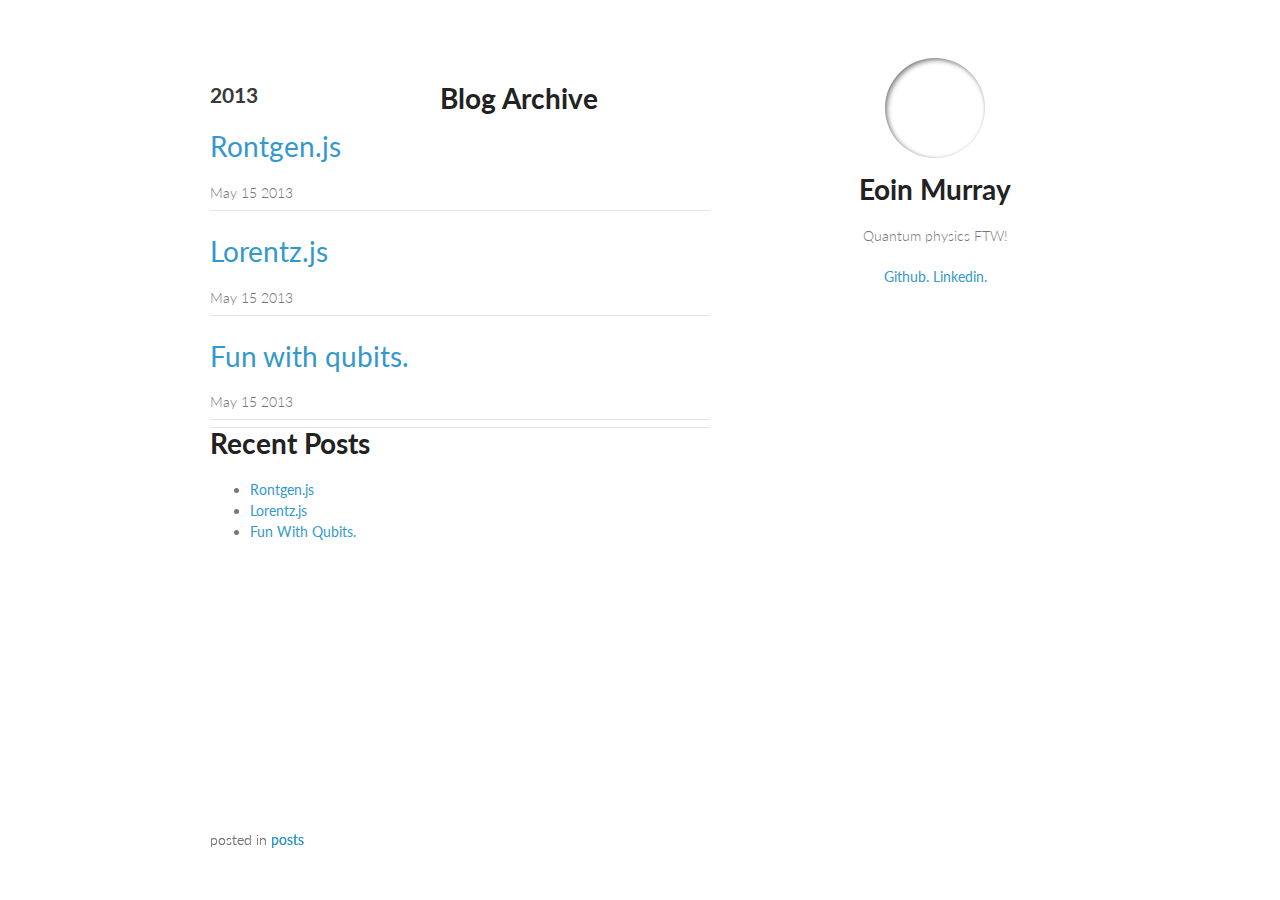
==== blog/archives/index.html @ ecfa46cd "Site updated at 2013-05-15 20:58:39 UTC" ====
<!DOCTYPE html>
<!--[if IEMobile 7 ]><html class="no-js iem7"><![endif]-->
<!--[if lt IE 9]><html class="no-js lte-ie8"><![endif]-->
<!--[if (gt IE 8)|(gt IEMobile 7)|!(IEMobile)|!(IE)]><!--><html class="no-js" lang="en"><!--<![endif]-->
<head>
  <meta charset="utf-8">
  <title>Blog Archive - Eoin Murray</title>
  <meta name="author" content="Eoin Murray">

  
  <meta name="description" content="Blog Archive 2013 Rontgen.js
May 15 2013 Lorentz.js
May 15 2013 posted in posts Fun with qubits.
May 15 2013 posted in posts Recent Posts Rontgen.js &hellip;">
  

  <!-- http://t.co/dKP3o1e -->
  <meta name="HandheldFriendly" content="True">
  <meta name="MobileOptimized" content="320">
  <meta name="viewport" content="width=device-width, initial-scale=1">

  
  <link rel="canonical" href="http://eoinmurray.github.io/blog/archives">
  <link href="/favicon.png" rel="icon">
  <link href="/stylesheets/screen.css" media="screen, projection" rel="stylesheet" type="text/css">
  <link href="/atom.xml" rel="alternate" title="Eoin Murray" type="application/atom+xml">
  <script src="/javascripts/modernizr-2.0.js"></script>
  <script src="//ajax.googleapis.com/ajax/libs/jquery/1.9.1/jquery.min.js"></script>
  <script>!window.jQuery && document.write(unescape('%3Cscript src="./javascripts/lib/jquery.min.js"%3E%3C/script%3E'))</script>
  <script src="/javascripts/octopress.js" type="text/javascript"></script>
  <!--Fonts from Google"s Web font directory at http://google.com/webfonts -->
<link href="http://fonts.googleapis.com/css?family=PT+Serif:regular,italic,bold,bolditalic" rel="stylesheet" type="text/css">
<link href="http://fonts.googleapis.com/css?family=PT+Sans:regular,italic,bold,bolditalic" rel="stylesheet" type="text/css">

  

    <script type="text/x-mathjax-config">
    MathJax.Hub.Config({
    tex2jax: {inlineMath: [['$','$'], ['\\(','\\)']]}
    });
    </script>
    <script type="text/javascript" src="http://cdn.mathjax.org/mathjax/latest/MathJax.js?config=TeX-AMS-MML_HTMLorMML"></script>
</head>

<body>
    <div class="wrapper">

        <header>
            <a href="/"><div class="profile"></div></a>
            <h1 class="text-center">Eoin Murray</h1>
            <p class="text-center">Quantum physics FTW!</p>
            <p class="text-center">
              <a href="http://github.com/eoinmurray">Github.</a>
              <a href="http://linkedin.com/in/eoinm/">Linkedin.</a>
            <p>
        </header>

        <section>
            <div>
<article role="article">
  
  <header>
    <h1 class="entry-title">Blog Archive</h1>
    
  </header>
  
  <div id="blog-archives">



  
  <h2>2013</h2>

<article>
  
<h1><a href="/blog/2013/05/15/rontgen-dot-js/">Rontgen.js</a></h1>
<time datetime="2013-05-15T11:30:00+01:00" pubdate><span class='month'>May</span> <span class='day'>15</span> <span class='year'>2013</span></time>


</article>



<article>
  
<h1><a href="/blog/2013/05/15/simulations/">Lorentz.js</a></h1>
<time datetime="2013-05-15T00:00:00+01:00" pubdate><span class='month'>May</span> <span class='day'>15</span> <span class='year'>2013</span></time>

<footer>
  <span class="categories">posted in <a class='category' href='/blog/categories/posts/'>posts</a></span>
</footer>


</article>



<article>
  
<h1><a href="/blog/2013/05/15/quantum-dots/">Fun with qubits.</a></h1>
<time datetime="2013-05-15T00:00:00+01:00" pubdate><span class='month'>May</span> <span class='day'>15</span> <span class='year'>2013</span></time>

<footer>
  <span class="categories">posted in <a class='category' href='/blog/categories/posts/'>posts</a></span>
</footer>


</article>

</div>

  
</article>

</div>

<aside class="sidebar">
  
    <section>
  <h1>Recent Posts</h1>
  <ul id="recent_posts">
    
      <li class="post">
        <a href="/blog/2013/05/15/rontgen-dot-js/">Rontgen.js</a>
      </li>
    
      <li class="post">
        <a href="/blog/2013/05/15/simulations/">Lorentz.js</a>
      </li>
    
      <li class="post">
        <a href="/blog/2013/05/15/quantum-dots/">Fun With Qubits.</a>
      </li>
    
  </ul>
</section>





  
</aside>


        </section>
    </div>
</body>
</html>
---- stylesheets/screen.css ----
@import url(https://fonts.googleapis.com/css?family=Lato:300italic,700italic,300,700);

body {
  padding:50px;
  font:14px/1.5 Lato, "Helvetica Neue", Helvetica, Arial, sans-serif;
  color:#777;
  font-weight:300;
}

h1, h2, h3, h4, h5, h6 {
  color:#222;
  margin:0 0 20px;
}

p, ul, ol, table, pre, dl {
  margin:0 0 20px;
}

h1, h2, h3 {
  line-height:1.1;
}

h1 {
  font-size:28px;
}

h2 {
  color:#393939;
}

h3, h4, h5, h6 {
  color:#494949;
}

a {
  color:#39c;
  font-weight:400;
  text-decoration:none;
}

a:hover {
  color:#069;
}

a small {
  font-size:11px;
  color:#777;
  margin-top:-0.6em;
  display:block;
}

a:hover small {
  color:#777;
}

.wrapper {
  width:860px;
  margin:0 auto;
}

blockquote {
  border-left:1px solid #e5e5e5;
  margin:0;
  padding:0 0 0 20px;
  font-style:italic;
}

code, pre {
  font-family:Monaco, Bitstream Vera Sans Mono, Lucida Console, Terminal;
  color:#333;
  font-size:12px;
}

pre {
  padding:8px 15px;
  background: #f8f8f8;
  border-radius:5px;
  border:1px solid #e5e5e5;
  overflow-x: auto;
}

table {
  width:100%;
  border-collapse:collapse;
}

th, td {
  text-align:left;
  padding:5px 10px;
  border-bottom:1px solid #e5e5e5;
}

dt {
  color:#444;
  font-weight:700;
}

th {
  color:#444;
}

img {
  max-width:100%;
}

header {
  width:270px;
  float:right;
}

header ul {
  list-style:none;
}

strong {
  color:#222;
  font-weight:700;
}

header ul li + li {
  width:88px;
  border-left:1px solid #fff;
}

header ul li + li + li {
  border-right:none;
  width:89px;
}

header ul a strong {
  font-size:14px;
  display:block;
  color:#222;
}

section {
  width:500px;
  float:left;
  padding-bottom:50px;
}

small {
  font-size:11px;
}

hr {
  border:0;
  background:#e5e5e5;
  height:1px;
  margin:0 0 20px;
}

footer {
  width:270px;
  float:left;
  position:fixed;
  bottom:50px;
}

@media print, screen and (max-width: 960px) {

  div.wrapper {
    width:auto;
    margin:0;
  }

  header, section, footer {
    float:none;
    position:static;
    width:auto;
  }

  header {
    /*padding-right:320px;*/
  }

  section {
    border:1px solid #e5e5e5;
    border-width:1px 0;
    padding:20px 0;
    margin:0 0 20px;
  }

  article{border:none!important;}

  header a small {
    display:inline;
  }

  header ul {
    position:absolute;
    right:50px;
    top:52px;
  }
}

@media print, screen and (max-width: 720px) {
  body {
    word-wrap:break-word;
  }

  header {
    padding:0;
  }

  header ul, header p.view {
    position:static;
  }

  pre, code {
    word-wrap:normal;
  }
}

@media print, screen and (max-width: 480px) {
  body {
    padding:15px;
  }

  header ul {
    display:none;
  }
}

@media print {
  body {
    padding:0.4in;
    font-size:12pt;
    color:#444;
  }
}

.text-center{
    text-align: center;
}

.profile{
  text-align: center;
  background-image:url(https://en.gravatar.com/userimage/27617131/b3a3e7528a2e3f37f287cd68e6842dba.jpg?size=100);
  width:100px;
  height:100px;
  background-size:cover;
  border-bottom-left-radius:200px;
  border-bottom-right-radius:200px;
  border-top-left-radius:200px;
  border-top-right-radius:200px;
  box-shadow:rgba(0, 0, 0, 0.498039) 2px 2px 5px inset, rgba(0, 0, 0, 0.0470588) 0 0 2px 1px inset;
  display:block;
  margin-right: auto;
  margin-left: auto;
  margin-bottom: 1rem;
}

.meta{
  float:left;
  margin:0;
  margin-right: 2rem;
  margin-top: 5px;
}

article {
  border-bottom-color:#e6e6e6;
  border-bottom-style:solid;
  border-bottom-width:1px;
  margin-top: 25px;
  padding-bottom: 7px;
}

.index-title{
  margin :0;
}

.index-article{
  /*width:300px;*/
  /*margin:0 auto;*/
}
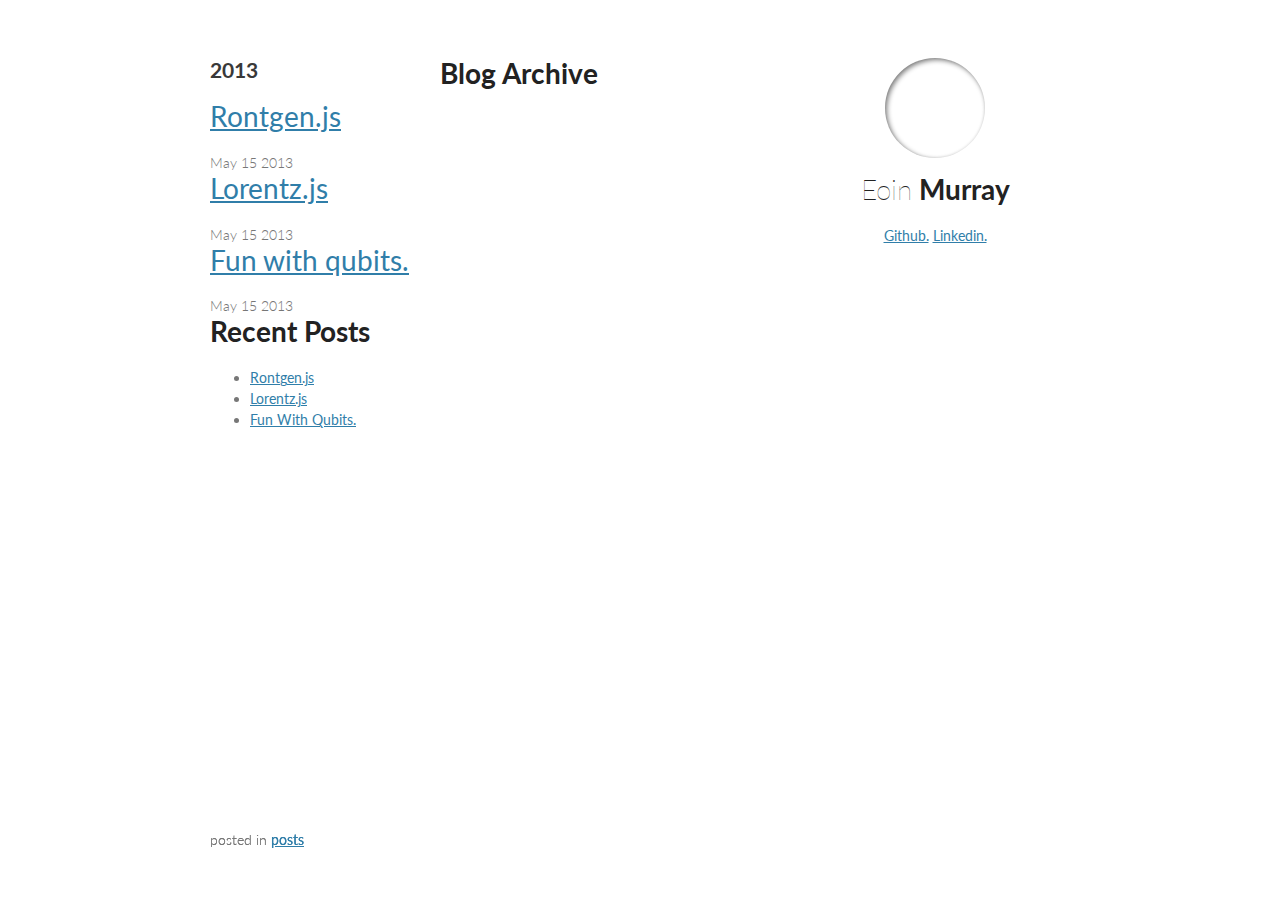
==== commit c4f2d89b: "Site updated at 2013-05-15 22:43:47 UTC" ====
--- a/blog/archives/index.html
+++ b/blog/archives/index.html
@@ -48,8 +48,8 @@
 
         <header>
             <a href="/"><div class="profile"></div></a>
-            <h1 class="text-center">Eoin Murray</h1>
-            <p class="text-center">Quantum physics FTW!</p>
+            <h1 class="text-center"><span style="font-weight: 100;">Eoin</span> Murray</h1>
+            <!-- <p class="text-center">Quantum physics FTW!</p> -->
             <p class="text-center">
               <a href="http://github.com/eoinmurray">Github.</a>
               <a href="http://linkedin.com/in/eoinm/">Linkedin.</a>
--- a/stylesheets/screen.css
+++ b/stylesheets/screen.css
@@ -259,11 +259,6 @@
 }
 
 article {
-  border-bottom-color:#e6e6e6;
-  border-bottom-style:solid;
-  border-bottom-width:1px;
-  margin-top: 25px;
-  padding-bottom: 7px;
 }
 
 .index-title{
@@ -273,4 +268,33 @@
 .index-article{
   /*width:300px;*/
   /*margin:0 auto;*/
+}
+
+.listing {
+/*margin: 25px 0;*/
+padding: 0;
+}
+
+.listing li {
+list-style-type: none;
+padding: 7px 5px;
+font-size: 18px;
+border-bottom: 1px solid #eee;
+}
+
+.listing span {
+padding-top: 2px;
+float: right;
+text-transform: uppercase;
+font-size: 12px;
+color: #999;
+}
+
+a {
+color: #307EA9;
+}
+
+a{
+text-decoration: underline;
+cursor: auto;
 }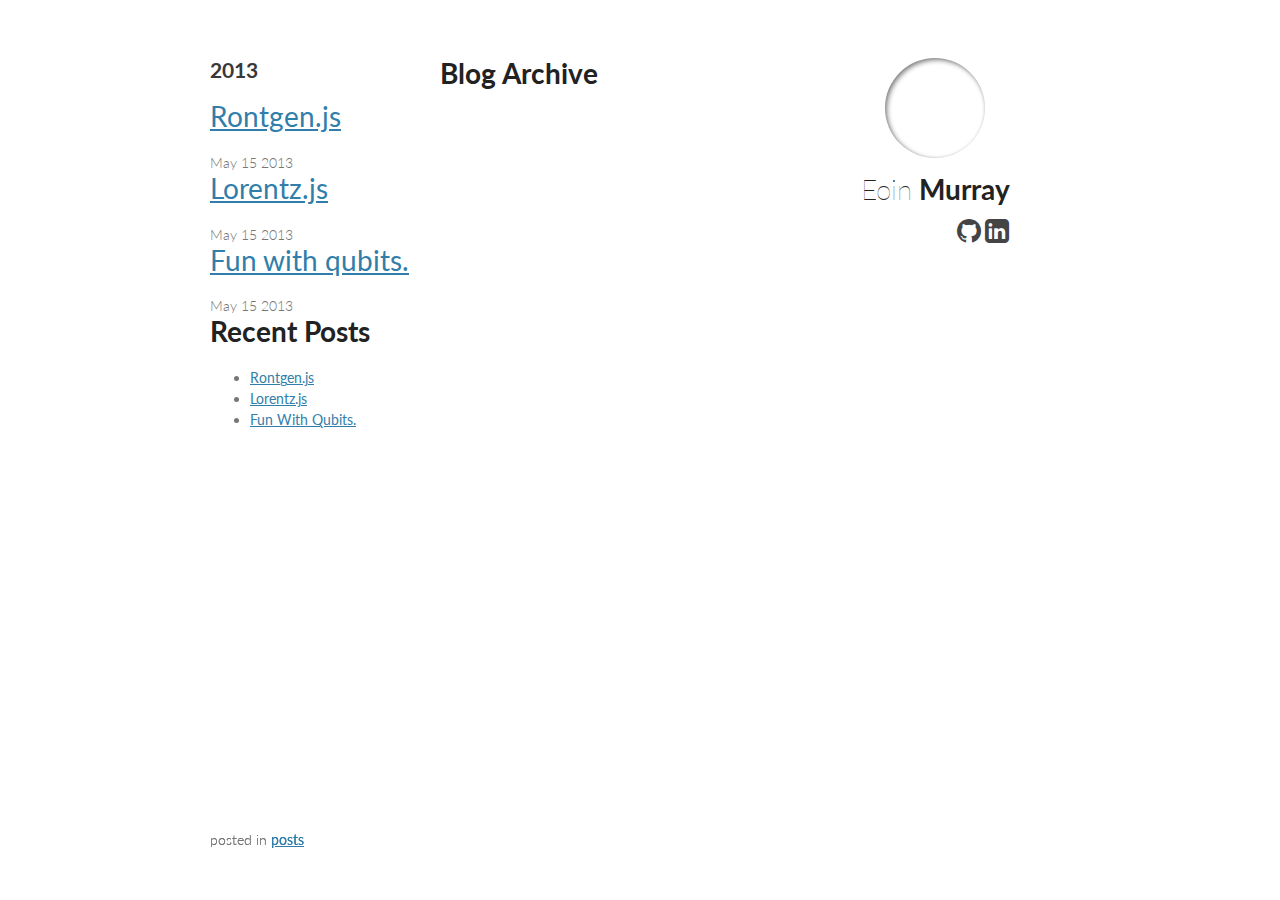
==== commit b6afe929: "Site updated at 2013-05-16 11:41:38 UTC" ====
--- a/blog/archives/index.html
+++ b/blog/archives/index.html
@@ -24,6 +24,7 @@
   <link rel="canonical" href="http://eoinmurray.github.io/blog/archives">
   <link href="/favicon.png" rel="icon">
   <link href="/stylesheets/screen.css" media="screen, projection" rel="stylesheet" type="text/css">
+  <link href="/stylesheets/font-awesome.css" media="screen, projection" rel="stylesheet" type="text/css">
   <link href="/atom.xml" rel="alternate" title="Eoin Murray" type="application/atom+xml">
   <script src="/javascripts/modernizr-2.0.js"></script>
   <script src="//ajax.googleapis.com/ajax/libs/jquery/1.9.1/jquery.min.js"></script>
@@ -50,9 +51,9 @@
             <a href="/"><div class="profile"></div></a>
             <h1 class="text-center"><span style="font-weight: 100;">Eoin</span> Murray</h1>
             <!-- <p class="text-center">Quantum physics FTW!</p> -->
-            <p class="text-center">
-              <a href="http://github.com/eoinmurray">Github.</a>
-              <a href="http://linkedin.com/in/eoinm/">Linkedin.</a>
+            <p class="text-center logos">
+              <a class="icon" href="http://github.com/eoinmurray"><i class="icon-github icon-2x"></i></a>
+              <a class="icon" href="http://linkedin.com/in/eoinm/"><i class="icon-linkedin-sign icon-2x"></i></a>
             <p>
         </header>
 
--- a/stylesheets/screen.css
+++ b/stylesheets/screen.css
@@ -297,4 +297,26 @@
 a{
 text-decoration: underline;
 cursor: auto;
+}
+
+.icon{
+text-decoration: none;
+cursor: auto;
+}
+
+.pull-right{
+  float:none;
+}
+
+.icon{
+  color: #444;
+  text-transform: uppercase;
+  text-decoration: none;
+  transition: color 0.25s ease-in;
+  -webkit-transition: color 0.25s ease-in;
+}
+
+.logos {
+  margin-left: 6rem;
+  margin-top: -0.5rem;
 }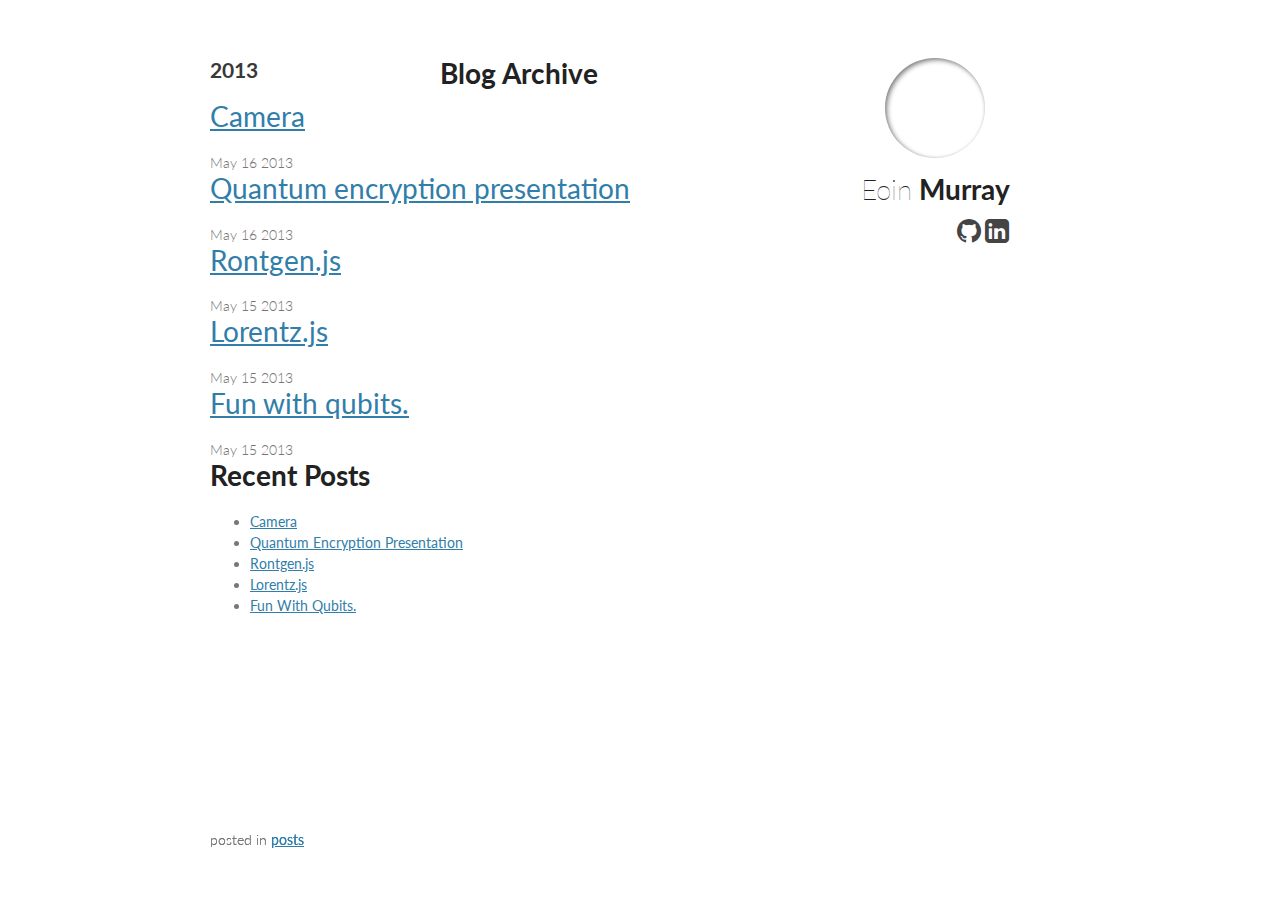
==== commit c3fefdf3: "Site updated at 2013-05-16 22:45:06 UTC" ====
--- a/blog/archives/index.html
+++ b/blog/archives/index.html
@@ -9,10 +9,11 @@
   <meta name="author" content="Eoin Murray">
 
   
-  <meta name="description" content="Blog Archive 2013 Rontgen.js
+  <meta name="description" content="Blog Archive 2013 Camera
+May 16 2013 Quantum encryption presentation
+May 16 2013 Rontgen.js
 May 15 2013 Lorentz.js
-May 15 2013 posted in posts Fun with qubits.
-May 15 2013 posted in posts Recent Posts Rontgen.js &hellip;">
+May 15 2013 posted in posts Fun &hellip;">
   
 
   <!-- http://t.co/dKP3o1e -->
@@ -75,6 +76,26 @@
 
 <article>
   
+<h1><a href="/blog/2013/05/16/camera/">Camera</a></h1>
+<time datetime="2013-05-16T23:28:00+01:00" pubdate><span class='month'>May</span> <span class='day'>16</span> <span class='year'>2013</span></time>
+
+
+</article>
+
+
+
+<article>
+  
+<h1><a href="/blog/2013/05/16/quantum-encryption-presentation/">Quantum encryption presentation</a></h1>
+<time datetime="2013-05-16T21:35:00+01:00" pubdate><span class='month'>May</span> <span class='day'>16</span> <span class='year'>2013</span></time>
+
+
+</article>
+
+
+
+<article>
+  
 <h1><a href="/blog/2013/05/15/rontgen-dot-js/">Rontgen.js</a></h1>
 <time datetime="2013-05-15T11:30:00+01:00" pubdate><span class='month'>May</span> <span class='day'>15</span> <span class='year'>2013</span></time>
 
@@ -123,6 +144,14 @@
   <ul id="recent_posts">
     
       <li class="post">
+        <a href="/blog/2013/05/16/camera/">Camera</a>
+      </li>
+    
+      <li class="post">
+        <a href="/blog/2013/05/16/quantum-encryption-presentation/">Quantum Encryption Presentation</a>
+      </li>
+    
+      <li class="post">
         <a href="/blog/2013/05/15/rontgen-dot-js/">Rontgen.js</a>
       </li>
     
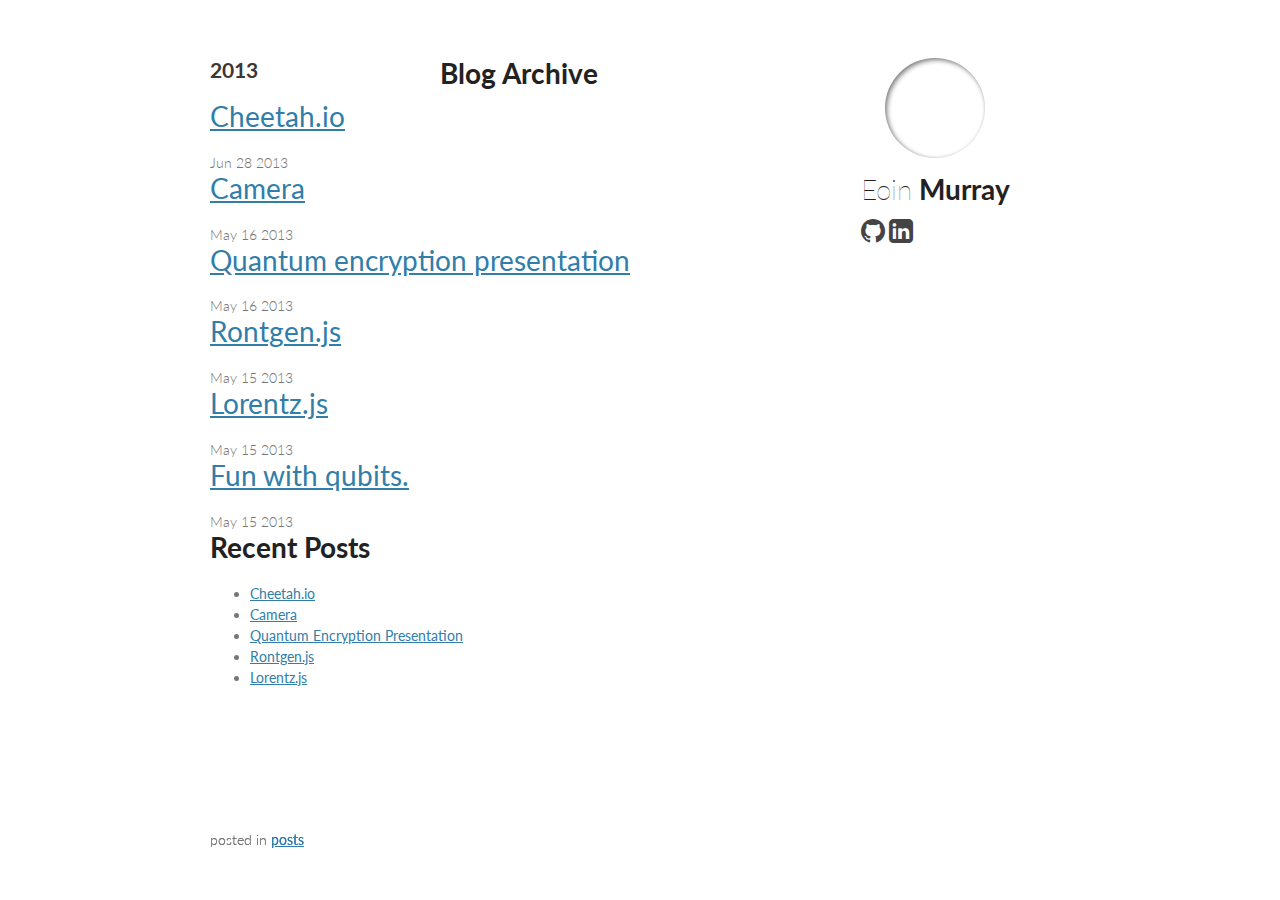
==== commit 147a88a0: "Site updated at 2013-06-28 17:15:06 UTC" ====
--- a/blog/archives/index.html
+++ b/blog/archives/index.html
@@ -9,11 +9,12 @@
   <meta name="author" content="Eoin Murray">
 
   
-  <meta name="description" content="Blog Archive 2013 Camera
+  <meta name="description" content="Blog Archive 2013 Cheetah.io
+Jun 28 2013 Camera
 May 16 2013 Quantum encryption presentation
 May 16 2013 Rontgen.js
 May 15 2013 Lorentz.js
-May 15 2013 posted in posts Fun &hellip;">
+May 15 &hellip;">
   
 
   <!-- http://t.co/dKP3o1e -->
@@ -73,6 +74,16 @@
 
   
   <h2>2013</h2>
+
+<article>
+  
+<h1><a href="/blog/2013/06/28/cheetah-dot-io/">Cheetah.io</a></h1>
+<time datetime="2013-06-28T18:12:00+01:00" pubdate><span class='month'>Jun</span> <span class='day'>28</span> <span class='year'>2013</span></time>
+
+
+</article>
+
+
 
 <article>
   
@@ -144,6 +155,10 @@
   <ul id="recent_posts">
     
       <li class="post">
+        <a href="/blog/2013/06/28/cheetah-dot-io/">Cheetah.io</a>
+      </li>
+    
+      <li class="post">
         <a href="/blog/2013/05/16/camera/">Camera</a>
       </li>
     
@@ -157,10 +172,6 @@
     
       <li class="post">
         <a href="/blog/2013/05/15/simulations/">Lorentz.js</a>
-      </li>
-    
-      <li class="post">
-        <a href="/blog/2013/05/15/quantum-dots/">Fun With Qubits.</a>
       </li>
     
   </ul>
--- a/stylesheets/screen.css
+++ b/stylesheets/screen.css
@@ -137,6 +137,7 @@
   width:500px;
   float:left;
   padding-bottom:50px;
+  margin:0 auto;
 }
 
 small {
@@ -158,6 +159,33 @@
 }
 
 @media print, screen and (max-width: 960px) {
+
+
+    header {
+      float:none !important;
+      margin:0 0 !important;
+      min-height:60px!important;
+      width:300px !important;
+    }
+    .text-center {
+      text-align: left!important;
+    }
+    .profile {
+      float:left;
+      height:60px!important;
+      margin-right:1rem!important;
+      width:60px!important;
+    }
+    .logos {
+      font-size:10px;
+      margin-left:0rem!important;
+      margin-top:-1rem!important;
+    }
+
+    h1{
+      font-size: 20px;
+      padding-top: 9px!important;
+    }
 
   div.wrapper {
     width:auto;
@@ -317,6 +345,6 @@
 }
 
 .logos {
-  margin-left: 6rem;
+  margin-left: -6rem;
   margin-top: -0.5rem;
-}+}
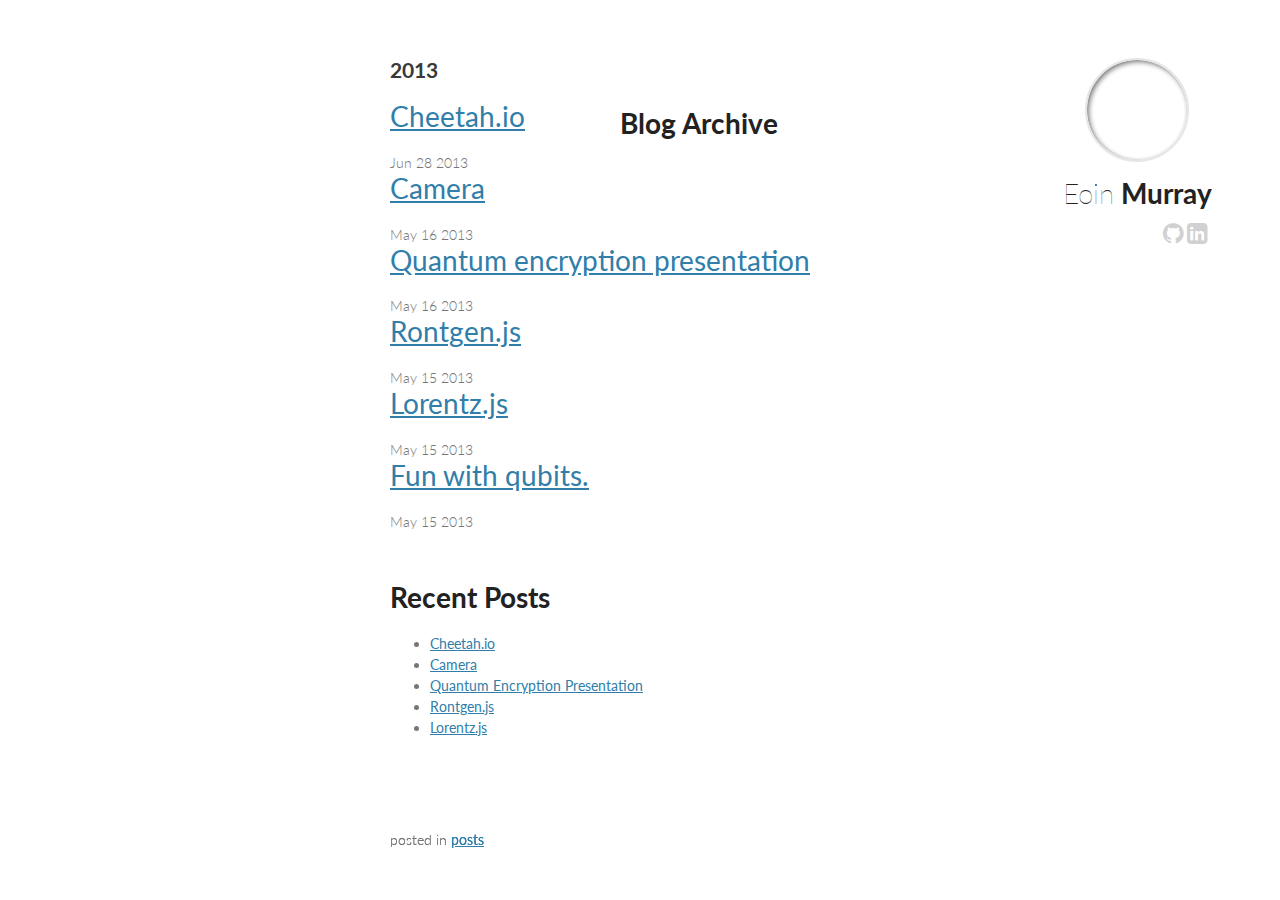
==== commit 776f0f37: "Site updated at 2013-07-19 17:11:12 UTC" ====
--- a/blog/archives/index.html
+++ b/blog/archives/index.html
@@ -47,18 +47,17 @@
 </head>
 
 <body>
-    <div class="wrapper">
+    
 
         <header>
             <a href="/"><div class="profile"></div></a>
             <h1 class="text-center"><span style="font-weight: 100;">Eoin</span> Murray</h1>
-            <!-- <p class="text-center">Quantum physics FTW!</p> -->
             <p class="text-center logos">
               <a class="icon" href="http://github.com/eoinmurray"><i class="icon-github icon-2x"></i></a>
               <a class="icon" href="http://linkedin.com/in/eoinm/"><i class="icon-linkedin-sign icon-2x"></i></a>
             <p>
         </header>
-
+    <div class="wrapper">
         <section>
             <div>
 <article role="article">
--- a/stylesheets/screen.css
+++ b/stylesheets/screen.css
@@ -1,10 +1,14 @@
 @import url(https://fonts.googleapis.com/css?family=Lato:300italic,700italic,300,700);
 
 body {
-  padding:50px;
-  font:14px/1.5 Lato, "Helvetica Neue", Helvetica, Arial, sans-serif;
-  color:#777;
-  font-weight:300;
+font: 14px/1.5 Lato, "Helvetica Neue", Helvetica, Arial, sans-serif;
+color: #777;
+font-weight: 300;
+position: absolute;
+top: 0;
+left: 0;
+right: 0;
+bottom: 0;
 }
 
 h1, h2, h3, h4, h5, h6 {
@@ -56,6 +60,7 @@
 .wrapper {
   width:860px;
   margin:0 auto;
+  /*height: 100%;*/
 }
 
 blockquote {
@@ -104,8 +109,12 @@
 }
 
 header {
+  /*margin-right: -25%;*/
+  margin-top: 50px;
   width:270px;
   float:right;
+  height: 80%;
+  /*border-left: 1px solid #e6e6e6;*/
 }
 
 header ul {
@@ -134,10 +143,11 @@
 }
 
 section {
+  /*min-width: 500px;*/
   width:500px;
-  float:left;
   padding-bottom:50px;
   margin:0 auto;
+  margin-top: 50px;
 }
 
 small {
@@ -158,14 +168,24 @@
   bottom:50px;
 }
 
-@media print, screen and (max-width: 960px) {
-
+
+
+@media print, screen and (max-width: 1200px) { section {margin-left:100px;} }
+@media print, screen and (max-width: 960px) { section {margin-left:20px;} }
+
+@media print, screen and (max-width: 800px) {
+  body{
+      padding:15px;
+  }
 
     header {
+      border: none !important;
       float:none !important;
       margin:0 0 !important;
-      min-height:60px!important;
+      margin-bottom: 30px !important;
+      height:60px!important;
       width:300px !important;
+      
     }
     .text-center {
       text-align: left!important;
@@ -229,6 +249,8 @@
 
   header {
     padding:0;
+    border: none !important;
+    margin-bottom: 30px !important;
   }
 
   header ul, header p.view {
@@ -247,6 +269,7 @@
 
   header ul {
     display:none;
+    border: none !important;
   }
 }
 
@@ -264,7 +287,7 @@
 
 .profile{
   text-align: center;
-  background-image:url(https://en.gravatar.com/userimage/27617131/b3a3e7528a2e3f37f287cd68e6842dba.jpg?size=100);
+  background-image:url(http://www.gravatar.com/avatar/a568f471b8bc8b25897a8d0c73211db3.png?size=100);
   width:100px;
   height:100px;
   background-size:cover;
@@ -274,6 +297,7 @@
   border-top-right-radius:200px;
   box-shadow:rgba(0, 0, 0, 0.498039) 2px 2px 5px inset, rgba(0, 0, 0, 0.0470588) 0 0 2px 1px inset;
   display:block;
+  border: 2px solid #e6e6e6;
   margin-right: auto;
   margin-left: auto;
   margin-bottom: 1rem;
@@ -287,6 +311,8 @@
 }
 
 article {
+  max-width: 500px;
+  margin: 0 auto;
 }
 
 .index-title{
@@ -337,7 +363,7 @@
 }
 
 .icon{
-  color: #444;
+  color: #d1d1d1;
   text-transform: uppercase;
   text-decoration: none;
   transition: color 0.25s ease-in;
@@ -345,6 +371,7 @@
 }
 
 .logos {
-  margin-left: -6rem;
+  margin-right: -6rem;
   margin-top: -0.5rem;
-}
+  font-size: 12px;
+}
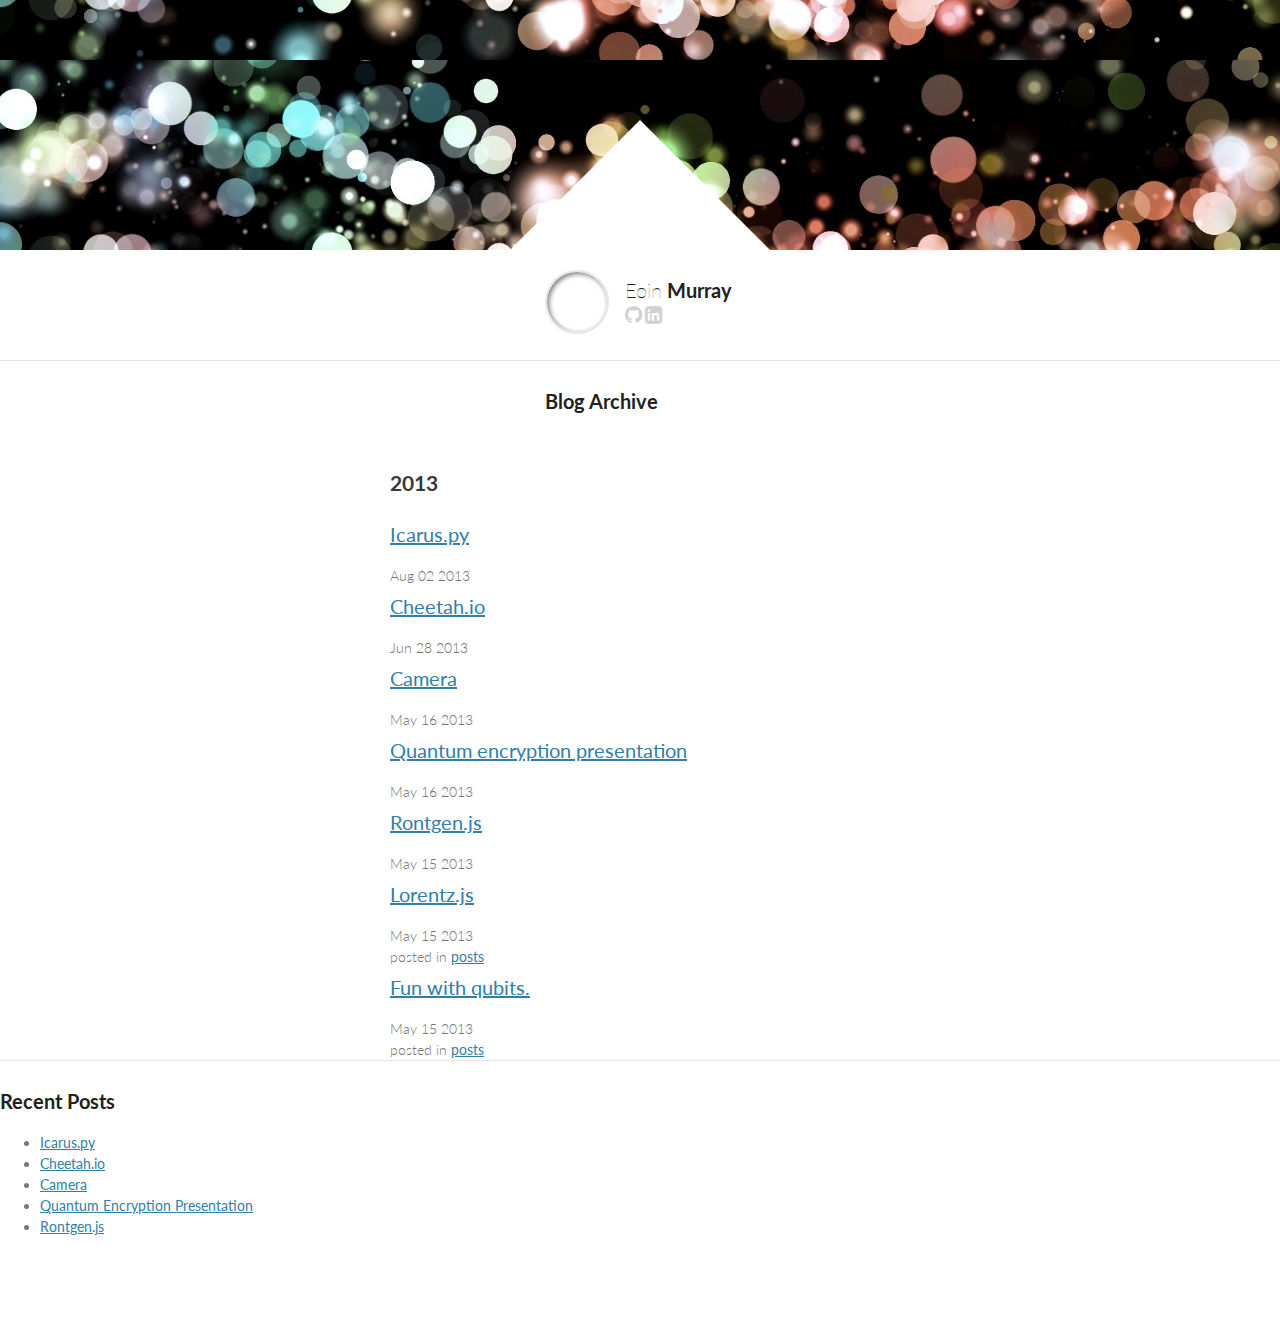
==== commit a1cb5b21: "Site updated at 2013-08-09 09:39:14 UTC" ====
--- a/blog/archives/index.html
+++ b/blog/archives/index.html
@@ -9,12 +9,12 @@
   <meta name="author" content="Eoin Murray">
 
   
-  <meta name="description" content="Blog Archive 2013 Cheetah.io
+  <meta name="description" content="Blog Archive 2013 Icarus.py
+Aug 02 2013 Cheetah.io
 Jun 28 2013 Camera
 May 16 2013 Quantum encryption presentation
 May 16 2013 Rontgen.js
-May 15 2013 Lorentz.js
-May 15 &hellip;">
+May 15 2013 &hellip;">
   
 
   <!-- http://t.co/dKP3o1e -->
@@ -32,6 +32,7 @@
   <script src="//ajax.googleapis.com/ajax/libs/jquery/1.9.1/jquery.min.js"></script>
   <script>!window.jQuery && document.write(unescape('%3Cscript src="./javascripts/lib/jquery.min.js"%3E%3C/script%3E'))</script>
   <script src="/javascripts/octopress.js" type="text/javascript"></script>
+  <script src="/javascripts/app.js"></script>
   <!--Fonts from Google"s Web font directory at http://google.com/webfonts -->
 <link href="http://fonts.googleapis.com/css?family=PT+Serif:regular,italic,bold,bolditalic" rel="stylesheet" type="text/css">
 <link href="http://fonts.googleapis.com/css?family=PT+Sans:regular,italic,bold,bolditalic" rel="stylesheet" type="text/css">
@@ -47,17 +48,24 @@
 </head>
 
 <body>
-    
+
+    <div class='bg-image'>
+        
+    </div>
+        <div class="arrow-up"></div>
 
         <header>
-            <a href="/"><div class="profile"></div></a>
-            <h1 class="text-center"><span style="font-weight: 100;">Eoin</span> Murray</h1>
-            <p class="text-center logos">
-              <a class="icon" href="http://github.com/eoinmurray"><i class="icon-github icon-2x"></i></a>
-              <a class="icon" href="http://linkedin.com/in/eoinm/"><i class="icon-linkedin-sign icon-2x"></i></a>
-            <p>
+                
+
+                <a href="/"><div class="profile"></div></a>
+                <h1 class="text-center"><span style="font-weight: 100;">Eoin</span> Murray</h1>
+                <p class="text-center logos">
+                  <a class="icon" href="http://github.com/eoinmurray"><i class="icon-github icon-2x"></i></a>
+                  <a class="icon" href="http://linkedin.com/in/eoinm/"><i class="icon-linkedin-sign icon-2x"></i></a>
+                <p>
+            
         </header>
-    <div class="wrapper">
+        <div class="wrapper">
         <section>
             <div>
 <article role="article">
@@ -76,6 +84,16 @@
 
 <article>
   
+<h1><a href="/blog/2013/08/02/icarus-dot-py/">Icarus.py</a></h1>
+<time datetime="2013-08-02T16:00:00+01:00" pubdate><span class='month'>Aug</span> <span class='day'>02</span> <span class='year'>2013</span></time>
+
+
+</article>
+
+
+
+<article>
+  
 <h1><a href="/blog/2013/06/28/cheetah-dot-io/">Cheetah.io</a></h1>
 <time datetime="2013-06-28T18:12:00+01:00" pubdate><span class='month'>Jun</span> <span class='day'>28</span> <span class='year'>2013</span></time>
 
@@ -154,6 +172,10 @@
   <ul id="recent_posts">
     
       <li class="post">
+        <a href="/blog/2013/08/02/icarus-dot-py/">Icarus.py</a>
+      </li>
+    
+      <li class="post">
         <a href="/blog/2013/06/28/cheetah-dot-io/">Cheetah.io</a>
       </li>
     
@@ -167,10 +189,6 @@
     
       <li class="post">
         <a href="/blog/2013/05/15/rontgen-dot-js/">Rontgen.js</a>
-      </li>
-    
-      <li class="post">
-        <a href="/blog/2013/05/15/simulations/">Lorentz.js</a>
       </li>
     
   </ul>
@@ -185,6 +203,6 @@
 
 
         </section>
-    </div>
+
 </body>
 </html>
--- a/stylesheets/screen.css
+++ b/stylesheets/screen.css
@@ -1,15 +1,40 @@
 @import url(https://fonts.googleapis.com/css?family=Lato:300italic,700italic,300,700);
 
 body {
-font: 14px/1.5 Lato, "Helvetica Neue", Helvetica, Arial, sans-serif;
-color: #777;
-font-weight: 300;
-position: absolute;
-top: 0;
-left: 0;
-right: 0;
-bottom: 0;
-}
+  font: 14px/1.5 Lato, "Helvetica Neue", Helvetica, Arial, sans-serif;
+  color: #777;
+  font-weight: 300;
+  position: absolute;
+  top: 0;
+  left: 0;
+  right: 0;
+  bottom: 0;
+  padding: 0px !important;
+  margin: 0px !important;
+}
+
+.arrow-up {
+  width: 0; 
+  height: 0; 
+  border-left: 130px solid transparent;
+  border-right: 130px solid transparent;
+  
+  border-bottom: 130px solid white;
+  margin: 0 auto;
+  margin-top: -130px;
+  margin-bottom: 20px;
+  position: relative;
+  z-index: 999;
+}
+
+.bg-image{
+  height: 250px;
+  width: 100%;
+  background-color: black;
+  background: url(/images/particles.jpg) 50% 50% repeat fixed; min-height: 250px;
+  background-position-x: 24%;
+}
+
 
 h1, h2, h3, h4, h5, h6 {
   color:#222;
@@ -109,10 +134,10 @@
 }
 
 header {
-  /*margin-right: -25%;*/
+  margin: 0 auto;
   margin-top: 50px;
-  width:270px;
-  float:right;
+  width:300px;
+  float:left;
   height: 80%;
   /*border-left: 1px solid #e6e6e6;*/
 }
@@ -170,10 +195,10 @@
 
 
 
-@media print, screen and (max-width: 1200px) { section {margin-left:100px;} }
-@media print, screen and (max-width: 960px) { section {margin-left:20px;} }
-
-@media print, screen and (max-width: 800px) {
+@media print, screen and (max-width: 1200px) { section {margin-right:100px;} }
+@media print, screen and (max-width: 960px) { section {margin-right:20px;} }
+
+@media print, screen and (max-width: 8800px) {
   body{
       padding:15px;
   }
@@ -181,10 +206,10 @@
     header {
       border: none !important;
       float:none !important;
-      margin:0 0 !important;
+      margin:0 auto !important;
       margin-bottom: 30px !important;
       height:60px!important;
-      width:300px !important;
+      width:190px !important;
       
     }
     .text-center {
@@ -223,7 +248,7 @@
   }
 
   section {
-    border:1px solid #e5e5e5;
+    border-top:1px solid #e5e5e5;
     border-width:1px 0;
     padding:20px 0;
     margin:0 0 20px;
@@ -371,7 +396,16 @@
 }
 
 .logos {
-  margin-right: -6rem;
+  /*width: 70px;*/
+  /*float: left;*/
   margin-top: -0.5rem;
-  font-size: 12px;
-}
+  font-size: 10px;
+}
+
+#home { 
+  background: url(http://i.imgur.com/spBCVUb.jpg) 10% 0 repeat fixed; min-height: 200px;
+}
+ 
+#about { 
+  background: url(about-bg.jpg) 30% 0 no-repeat min-height: 1000px;  
+}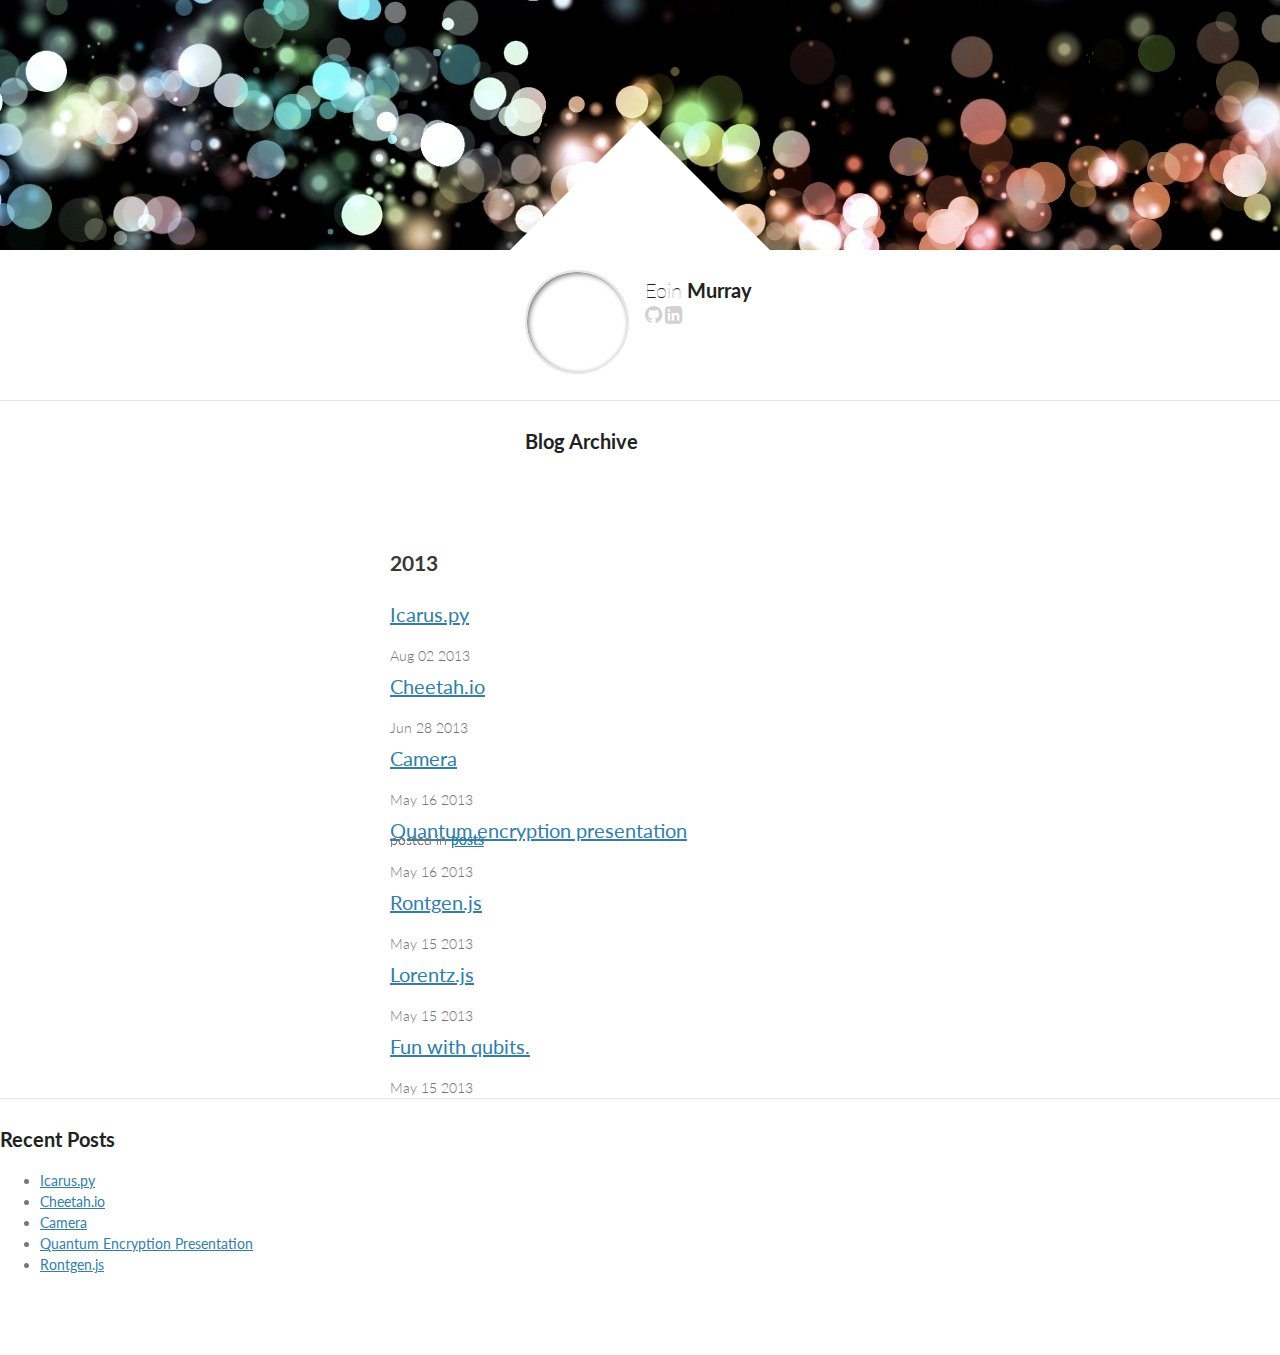
==== commit 8b405418: "Site updated at 2013-08-09 11:05:01 UTC" ====
--- a/blog/archives/index.html
+++ b/blog/archives/index.html
@@ -23,7 +23,7 @@
   <meta name="viewport" content="width=device-width, initial-scale=1">
 
   
-  <link rel="canonical" href="http://eoinmurray.github.io/blog/archives">
+  <link rel="canonical" href="eoinmurray.io/blog/archives">
   <link href="/favicon.png" rel="icon">
   <link href="/stylesheets/screen.css" media="screen, projection" rel="stylesheet" type="text/css">
   <link href="/stylesheets/font-awesome.css" media="screen, projection" rel="stylesheet" type="text/css">
--- a/stylesheets/screen.css
+++ b/stylesheets/screen.css
@@ -33,6 +33,7 @@
   background-color: black;
   background: url(/images/particles.jpg) 50% 50% repeat fixed; min-height: 250px;
   background-position-x: 24%;
+  box-shadow: -10px -10px -5px #888888;
 }
 
 
@@ -133,47 +134,75 @@
   max-width:100%;
 }
 
+  body{
+      padding:15px;
+  }
+
+  header {
+    border: none !important;
+    float:none !important;
+    margin:0 auto !important;
+    margin-bottom: 30px !important;
+    height:100px!important;
+    width:230px !important;
+  }
+
+  .text-center {
+    text-align: left!important;
+  }
+  
+  .profile {
+    float:left;
+    height:100px!important;
+    margin-right:1rem!important;
+    width:100px!important;
+  }
+  
+  .logos {
+    font-size:10px;
+    margin-left:0rem!important;
+    margin-top:-1rem!important;
+  }
+
+  h1{
+    font-size: 20px;
+    padding-top: 9px!important;
+  }
+
+div.wrapper {
+  width:auto;
+  margin:0;
+}
+
+header, section, footer {
+  float:none;
+  position:static;
+  width:auto;
+}
+
 header {
-  margin: 0 auto;
-  margin-top: 50px;
-  width:300px;
-  float:left;
-  height: 80%;
-  /*border-left: 1px solid #e6e6e6;*/
+  /*padding-right:320px;*/
+}
+
+section {
+  border-top:1px solid #e5e5e5;
+  border-width:1px 0;
+  padding:20px 0;
+  margin:0 0 20px;
+}
+
+article{border:none!important;}
+
+header a small {
+  display:inline;
 }
 
 header ul {
-  list-style:none;
-}
-
-strong {
-  color:#222;
-  font-weight:700;
-}
-
-header ul li + li {
-  width:88px;
-  border-left:1px solid #fff;
-}
-
-header ul li + li + li {
-  border-right:none;
-  width:89px;
-}
-
-header ul a strong {
-  font-size:14px;
-  display:block;
-  color:#222;
-}
-
-section {
-  /*min-width: 500px;*/
-  width:500px;
-  padding-bottom:50px;
-  margin:0 auto;
-  margin-top: 50px;
-}
+  position:absolute;
+  right:50px;
+  top:52px;
+}
+
 
 small {
   font-size:11px;
@@ -195,56 +224,19 @@
 
 
 
-@media print, screen and (max-width: 1200px) { section {margin-right:100px;} }
-@media print, screen and (max-width: 960px) { section {margin-right:20px;} }
-
-@media print, screen and (max-width: 8800px) {
-  body{
-      padding:15px;
-  }
-
-    header {
-      border: none !important;
-      float:none !important;
-      margin:0 auto !important;
-      margin-bottom: 30px !important;
-      height:60px!important;
-      width:190px !important;
-      
-    }
-    .text-center {
-      text-align: left!important;
-    }
-    .profile {
-      float:left;
-      height:60px!important;
-      margin-right:1rem!important;
-      width:60px!important;
-    }
-    .logos {
-      font-size:10px;
-      margin-left:0rem!important;
-      margin-top:-1rem!important;
-    }
-
-    h1{
-      font-size: 20px;
-      padding-top: 9px!important;
-    }
-
-  div.wrapper {
-    width:auto;
-    margin:0;
-  }
-
-  header, section, footer {
-    float:none;
-    position:static;
-    width:auto;
-  }
-
-  header {
-    /*padding-right:320px;*/
+@media print, screen and (max-width: 1200px) { 
+  section {margin-right:100px;} 
+  .arrow-up {
+    border-left: 100px solid transparent;
+    border-right: 100px solid transparent;
+    border-bottom: 100px solid white;
+    margin-top: -100px;
+}
+
+  .bg-image{
+    height: 150px;
+    background: url(/images/particles.jpg) 50% 50% repeat fixed; min-height: 150px;
+
   }
 
   section {
@@ -254,28 +246,61 @@
     margin:0 0 20px;
   }
 
-  article{border:none!important;}
-
-  header a small {
-    display:inline;
-  }
-
-  header ul {
-    position:absolute;
-    right:50px;
-    top:52px;
-  }
+
+  header {
+    border: none !important;
+    float: none !important;
+    margin: 10 auto !important;
+    margin-bottom: 30px !important;
+    height: 70px!important;
+    width: 210px !important;
+  }
+
+  header h1 {
+    padding-top: 9px !important;
+  }
+  .profile {
+    float:left;
+    height:70px!important;
+    margin-right:1rem!important;
+    width:70px!important;
+  }
+
+}
+
+@media print, screen and (max-width: 960px) { 
+  section {margin-right:20px;} 
 }
 
 @media print, screen and (max-width: 720px) {
+
+  .bg-image{display: none}
+  .arrow-up{display: none}
+
+
   body {
     word-wrap:break-word;
+    padding: 15px !important;
+    margin: 15px !important;
   }
 
   header {
-    padding:0;
     border: none !important;
+    float: none !important;
+    margin: 0 auto !important;
     margin-bottom: 30px !important;
+    height: 60px!important;
+    width: 234px !important;
+  }
+
+  header h1 {
+    padding-top: 9px !important;
+  }
+  .profile {
+    float:left;
+    height:60px!important;
+    margin-right:1rem!important;
+    width:60px!important;
   }
 
   header ul, header p.view {
@@ -291,7 +316,11 @@
   body {
     padding:15px;
   }
-
+  body {
+    word-wrap:break-word;
+    padding: 15px;
+    margin: 15px;
+  }
   header ul {
     display:none;
     border: none !important;
